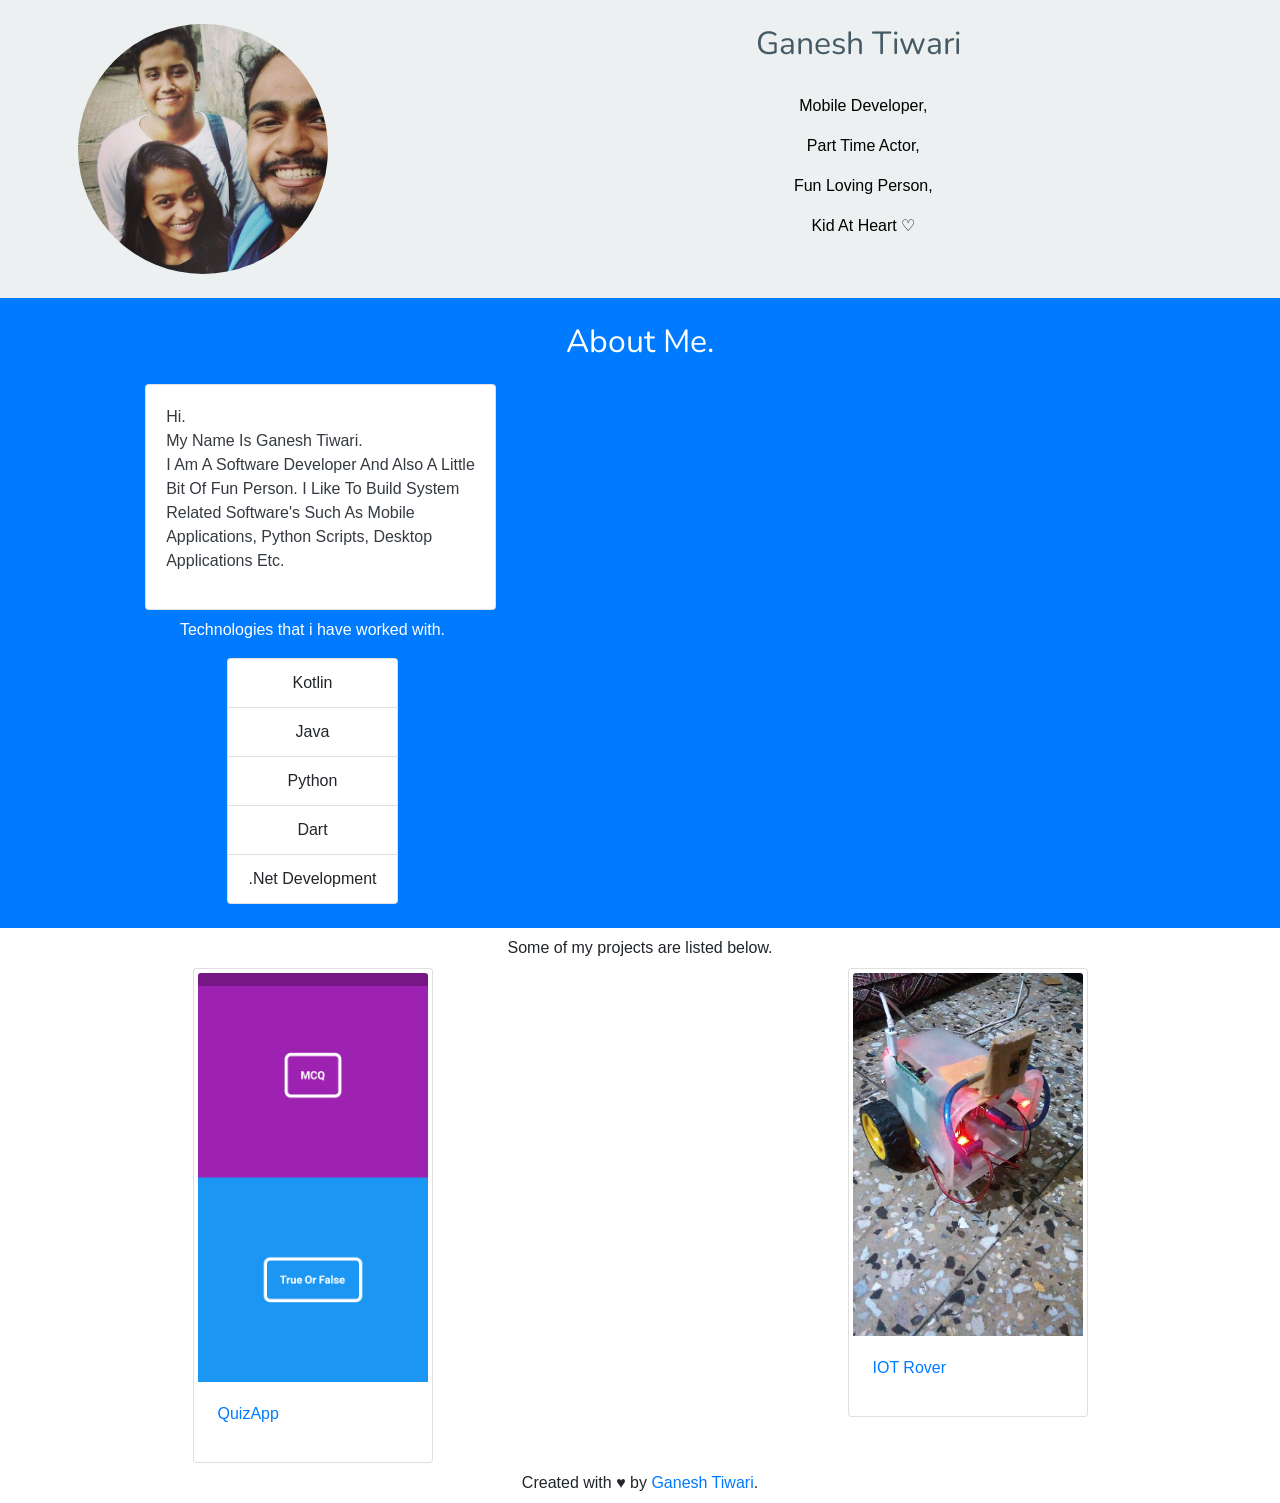
==== index.html @ c755c917 "divided about me and technologies in two rows when collapsed" ====
<!DOCTYPE html>
<html lang="en">
<head>
    <meta charset="utf-8">
    <meta http-equiv="X-UA-Compatible" content="IE=edge">
    <title>Public PortFolio</title>
    <meta name="viewport" content="width=device-width, initial-scale=1">
    <link rel="stylesheet" href="css/main.css">
    <link rel="stylesheet" href="https://stackpath.bootstrapcdn.com/bootstrap/4.3.1/css/bootstrap.min.css" integrity="sha384-ggOyR0iXCbMQv3Xipma34MD+dH/1fQ784/j6cY/iJTQUOhcWr7x9JvoRxT2MZw1T" crossorigin="anonymous">
    <script src="main.js"></script>
    <link href="https://fonts.googleapis.com/css?family=Nunito" rel="stylesheet">
</head>
<body>
    <div class="header row">
        <div class="col-md-4 py-4">
            <center>
                <img src="img/profile.jpg" class="avatar" height="250" alt="Avatar">
            </center>
        </div>
        <div class="col-md-8 h-100 text-center">
                <p class="title">Ganesh Tiwari</p>
                <p class="description">Mobile Developer,</p>
                <p class="description">Part Time Actor,</p> 
                <p class="description">Fun Loving Person,</p> 
                <p class="description">Kid At Heart &#9825;</p> 
        </div>
    </div>

    <div class="Details bg-primary">
        <div class="text-center text-white title">
            About Me.
        </div>

        <div class="row">
            <div class="col-md-6 d-flex m-2">
                <div class="card d-inline-block m-auto">
                    <p class="card-body text-capitalize text-dark">
                        Hi. <br>
                        my name is ganesh tiwari. <br>
                        i am a software developer and also a little <br>
                        bit of fun person. I like to build system <br>
                        related software's such as mobile <br>
                        applications, python scripts, Desktop <br>
                        applications Etc.</p> 
                </div>
            </div>

            <div class="col-md-6 d-flex flex-column">
                <div class="mb-3 text-center text-white">
                    Technologies that i have worked with.
                </div>
            
                <div class="list-languages mb-4 text-center">
                    <ul class="list-group d-inline-block">
                        <li class="list-group-item">Kotlin</li>
                        <li class="list-group-item">Java</li>
                        <li class="list-group-item">Python</li>
                        <li class="list-group-item">Dart</li>
                        <li class="list-group-item">.Net Development</li>
                    </ul>
                </div>
            </div>
        </div>

    </div>


    <div class="projects-list">
        <div class="d-flex justify-content-center m-2">Some of my projects are listed below.</div>
            
        <div class="row">
            <div class="col">
                <a href="https://github.com/gat786/QuizAppNew">
                    <div class="card p-1 m-auto" style="width:15rem;">
                        <img src="img/quiz_choice.png" class="card-img-top" alt="Choice Image">
                        <div class="card-body">
                            <div class="card-title">
                                QuizApp
                            </div>
                        </div>
                    </div>
                </a>
            </div>

            
            <div class="col">
                <a href="https://github.com/gat786/controller">
                    <div class="card p-1 m-auto" style="width:15rem;">
                        <img src="img/iot-rover.jpg" class="card-img-top" alt="IOT Rover">
                        <div class="card-body">
                            <div class="card-title">
                                IOT Rover
                            </div>
                        </div>
                    </div>
                </a>
            </div>

        </div>

    </div>

    <div class="footer">
        <p class="text-center my-2">Created with &hearts; by <a href="http://github.com/gat786">Ganesh Tiwari</a>.</p> 
    </div>

    <script src="https://code.jquery.com/jquery-3.3.1.slim.min.js" integrity="sha384-q8i/X+965DzO0rT7abK41JStQIAqVgRVzpbzo5smXKp4YfRvH+8abtTE1Pi6jizo" crossorigin="anonymous"></script>
    <script src="https://cdnjs.cloudflare.com/ajax/libs/popper.js/1.14.7/umd/popper.min.js" integrity="sha384-UO2eT0CpHqdSJQ6hJty5KVphtPhzWj9WO1clHTMGa3JDZwrnQq4sF86dIHNDz0W1" crossorigin="anonymous"></script>
    <script src="https://stackpath.bootstrapcdn.com/bootstrap/4.3.1/js/bootstrap.min.js" integrity="sha384-JjSmVgyd0p3pXB1rRibZUAYoIIy6OrQ6VrjIEaFf/nJGzIxFDsf4x0xIM+B07jRM" crossorigin="anonymous"></script>
</body>
</html>
---- css/main.css ----
body{
    background: #455A64;
}



.avatar{
    border-radius: 50%;
}

.header{
    background-color: #ecf0f1;
}

.title{
    font-family: 'Nunito', sans-serif;    
    font-size: 2rem;
    padding-bottom: 10px;
    padding-top: 20px;
    color: #455A64;
}

.description{
    color: black;
    padding-left: 10px;
}

td{
    padding: 10px;
}



.main{
    color: #FFFFFF;
    text-align: center;
}
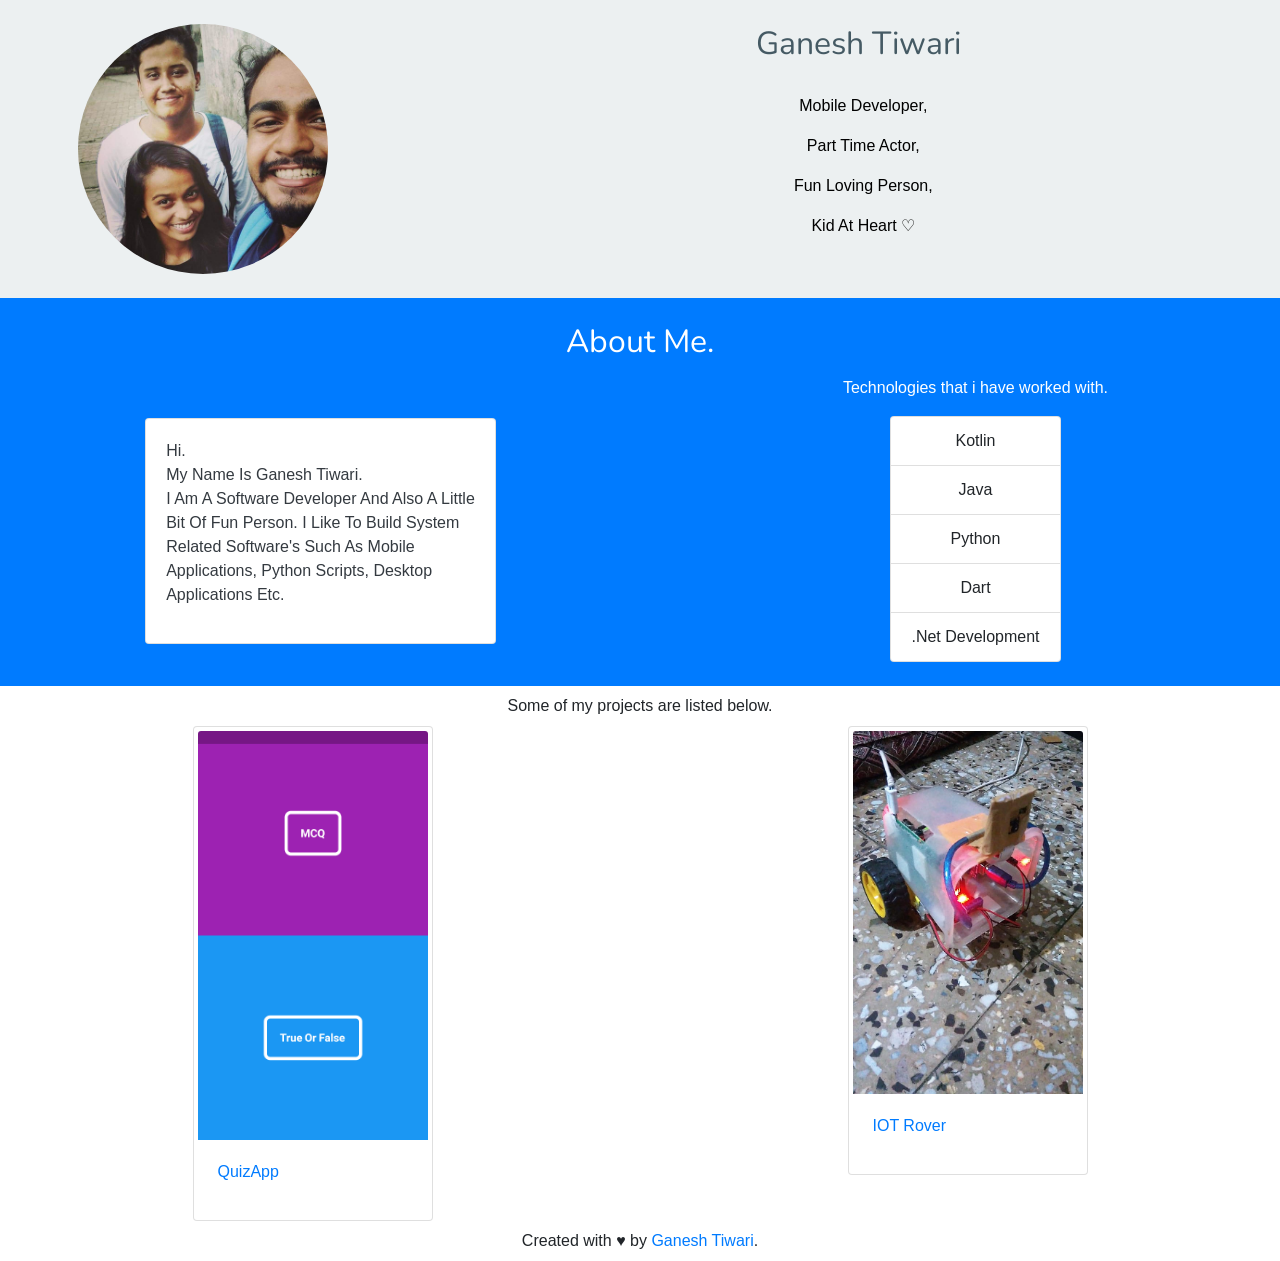
==== commit 4e31110a: "revised" ====
--- a/index.html
+++ b/index.html
@@ -32,7 +32,7 @@
         </div>
 
         <div class="row">
-            <div class="col-md-6 d-flex m-2">
+            <div class="col-sm-6 d-flex m-2">
                 <div class="card d-inline-block m-auto">
                     <p class="card-body text-capitalize text-dark">
                         Hi. <br>
@@ -45,7 +45,7 @@
                 </div>
             </div>
 
-            <div class="col-md-6 d-flex flex-column">
+            <div class="col d-flex flex-column">
                 <div class="mb-3 text-center text-white">
                     Technologies that i have worked with.
                 </div>
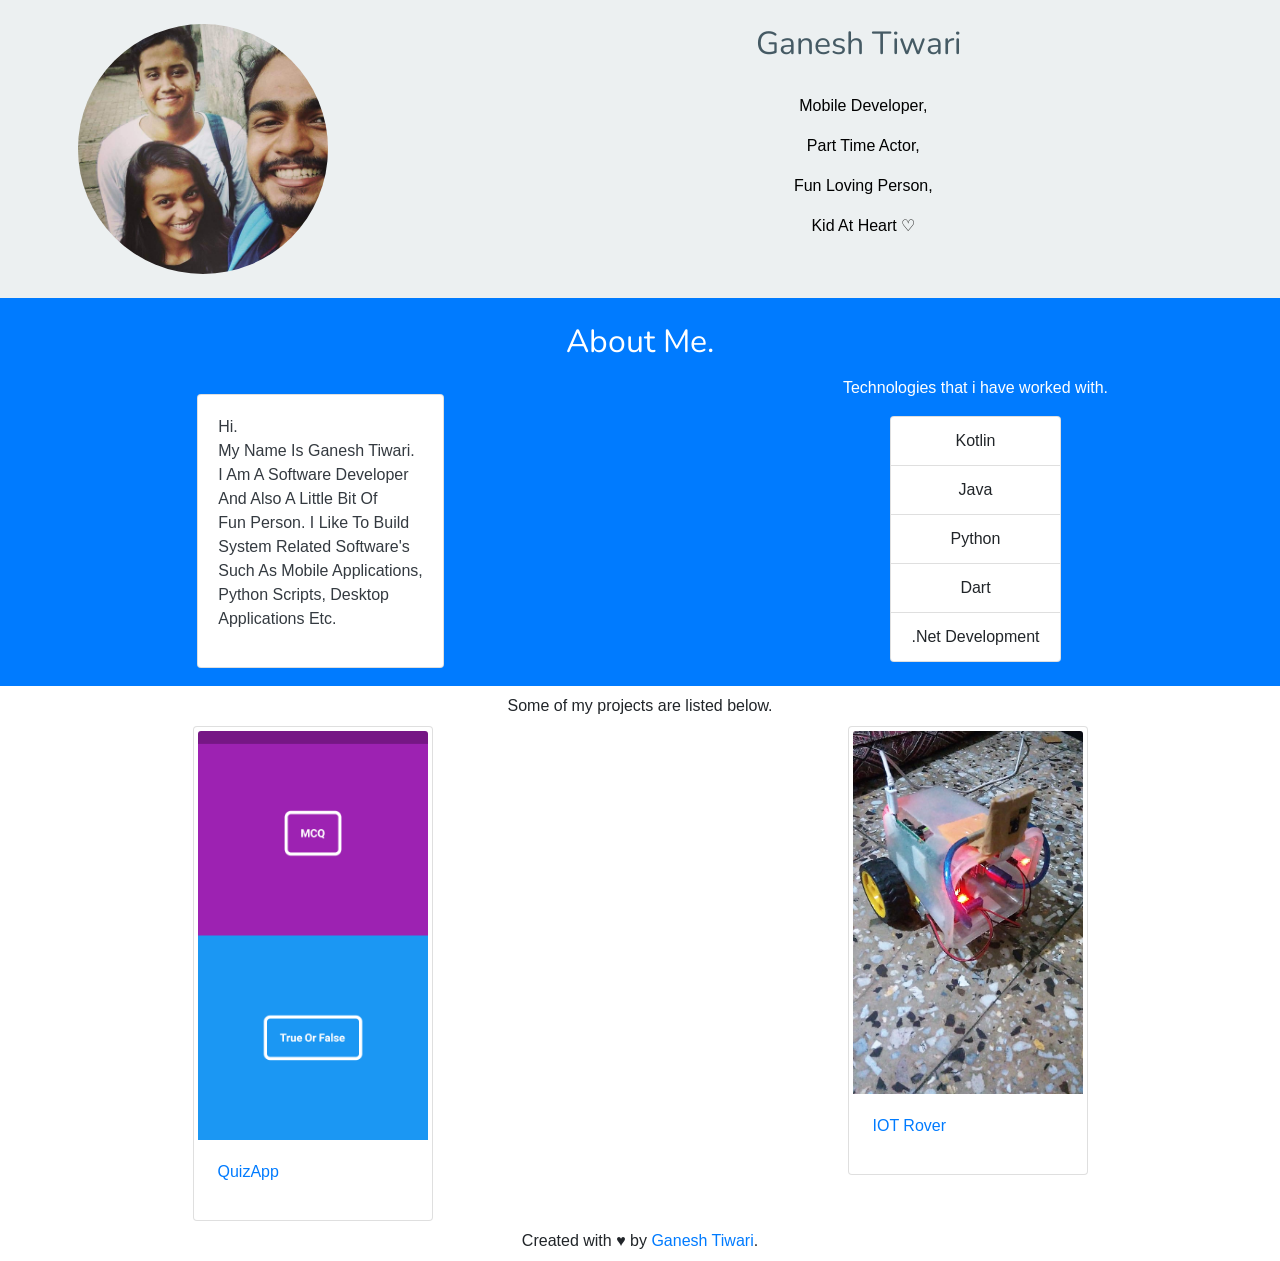
==== commit f082153d: "revised" ====
--- a/index.html
+++ b/index.html
@@ -34,13 +34,15 @@
         <div class="row">
             <div class="col-sm-6 d-flex m-2">
                 <div class="card d-inline-block m-auto">
-                    <p class="card-body text-capitalize text-dark">
+                    <p class="personal-desc card-body text-capitalize text-dark">
                         Hi. <br>
                         my name is ganesh tiwari. <br>
-                        i am a software developer and also a little <br>
-                        bit of fun person. I like to build system <br>
-                        related software's such as mobile <br>
-                        applications, python scripts, Desktop <br>
+                        i am a software developer <br>
+                        and also a little bit of <br> 
+                        fun person. I like to build <br> 
+                        system related software's <br> 
+                        such as mobile applications, <br>
+                        python scripts, Desktop <br> 
                         applications Etc.</p> 
                 </div>
             </div>
--- a/css/main.css
+++ b/css/main.css
@@ -2,7 +2,9 @@
     background: #455A64;
 }
 
-
+.personal-desc{
+    text-align:justify;
+}
 
 .avatar{
     border-radius: 50%;
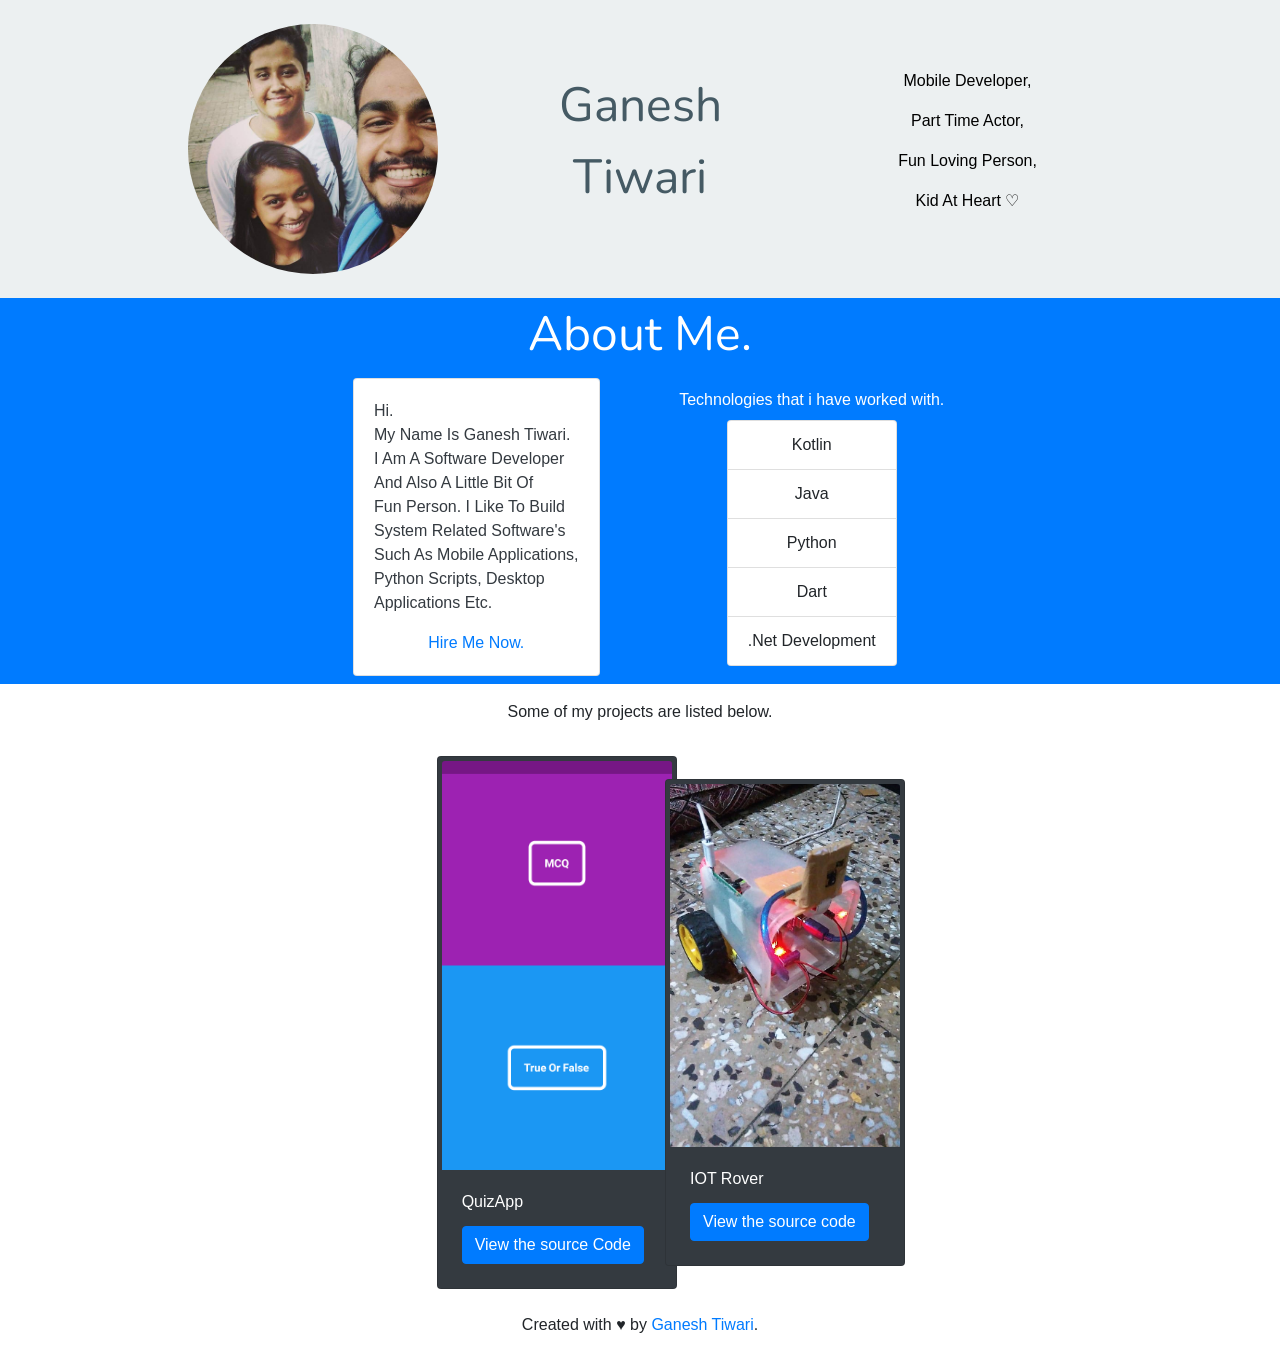
==== commit d7ace650: "centered divs" ====
--- a/index.html
+++ b/index.html
@@ -7,22 +7,38 @@
     <meta name="viewport" content="width=device-width, initial-scale=1">
     <link rel="stylesheet" href="css/main.css">
     <link rel="stylesheet" href="https://stackpath.bootstrapcdn.com/bootstrap/4.3.1/css/bootstrap.min.css" integrity="sha384-ggOyR0iXCbMQv3Xipma34MD+dH/1fQ784/j6cY/iJTQUOhcWr7x9JvoRxT2MZw1T" crossorigin="anonymous">
-    <script src="main.js"></script>
+    <script src="js/main.js"></script>
     <link href="https://fonts.googleapis.com/css?family=Nunito" rel="stylesheet">
 </head>
 <body>
-    <div class="header row">
-        <div class="col-md-4 py-4">
+    <div class="header row justify-content-center">
+        <div class="col-md-3 py-4">
             <center>
                 <img src="img/profile.jpg" class="avatar" height="250" alt="Avatar">
             </center>
         </div>
-        <div class="col-md-8 h-100 text-center">
-                <p class="title">Ganesh Tiwari</p>
-                <p class="description">Mobile Developer,</p>
-                <p class="description">Part Time Actor,</p> 
-                <p class="description">Fun Loving Person,</p> 
-                <p class="description">Kid At Heart &#9825;</p> 
+        <div class="col col-md-3 text-center align-middle title ">
+            <table height="100%" width="100%">
+                <tr>
+                    <td class="align-middle">
+                        <p class="title">Ganesh Tiwari</p> 
+                    </td>
+                </tr>
+            </table>    
+            
+        </div>
+        <div class="col-md-3">
+            <table height="100%"  width="100%">
+                <tr>
+                    <td class="align-middle">
+                        <p class=" text-center description">Mobile Developer,</p>
+                        <p class="description text-center ">Part Time Actor,</p> 
+                        <p class="description text-center ">Fun Loving Person,</p> 
+                        <p class="description text-center ">Kid At Heart &#9825;</p>                     
+                    </td>
+                </tr>
+            </table>   
+            
         </div>
     </div>
 
@@ -31,28 +47,34 @@
             About Me.
         </div>
 
-        <div class="row">
-            <div class="col-sm-6 d-flex m-2">
-                <div class="card d-inline-block m-auto">
-                    <p class="personal-desc card-body text-capitalize text-dark">
-                        Hi. <br>
-                        my name is ganesh tiwari. <br>
-                        i am a software developer <br>
-                        and also a little bit of <br> 
-                        fun person. I like to build <br> 
-                        system related software's <br> 
-                        such as mobile applications, <br>
-                        python scripts, Desktop <br> 
-                        applications Etc.</p> 
+        <div class="row justify-content-center">
+            <div class="col-md-3 m-2 text-center">
+                <div class="card  d-inline-block  m-auto">
+                    <div class="card-body">
+                        <p class="personal-desc text-capitalize text-dark">
+                                Hi. <br>
+                                my name is ganesh tiwari. <br>
+                                i am a software developer <br>
+                                and also a little bit of <br> 
+                                fun person. I like to build <br> 
+                                system related software's <br> 
+                                such as mobile applications, <br>
+                                python scripts, Desktop <br> 
+                                applications Etc.</p> 
+                        <a href="http://webxstudio.in">
+                            Hire Me Now.
+                        </a>
+                    </div>
+                    
                 </div>
             </div>
 
-            <div class="col d-flex flex-column">
-                <div class="mb-3 text-center text-white">
+            <div class="col-md-3 my-auto">
+                <div class="text-center text-white mb-2">    
                     Technologies that i have worked with.
                 </div>
             
-                <div class="list-languages mb-4 text-center">
+                <div class="list-languages text-center">
                     <ul class="list-group d-inline-block">
                         <li class="list-group-item">Kotlin</li>
                         <li class="list-group-item">Java</li>
@@ -61,6 +83,7 @@
                         <li class="list-group-item">.Net Development</li>
                     </ul>
                 </div>
+
             </div>
         </div>
 
@@ -68,34 +91,46 @@
 
 
     <div class="projects-list">
-        <div class="d-flex justify-content-center m-2">Some of my projects are listed below.</div>
+        <div class="d-flex justify-content-center my-3">Some of my projects are listed below.</div>
             
-        <div class="row">
-            <div class="col">
-                <a href="https://github.com/gat786/QuizAppNew">
-                    <div class="card p-1 m-auto" style="width:15rem;">
+        <div class="row justify-content-center h-100">
+            <div class="col-md-2 my-3">
+
+                    <div class="card text-white bg-dark p-1 m-auto" style="width:15rem;">
                         <img src="img/quiz_choice.png" class="card-img-top" alt="Choice Image">
                         <div class="card-body">
                             <div class="card-title">
                                 QuizApp
                             </div>
+                            <a href="https://github.com/gat786/QuizAppNew" class="btn btn-primary">
+                                View the source Code
+                            </a>
                         </div>
                     </div>
-                </a>
+                
             </div>
 
             
-            <div class="col">
-                <a href="https://github.com/gat786/controller">
-                    <div class="card p-1 m-auto" style="width:15rem;">
-                        <img src="img/iot-rover.jpg" class="card-img-top" alt="IOT Rover">
-                        <div class="card-body">
-                            <div class="card-title">
-                                IOT Rover
-                            </div>
-                        </div>
-                    </div>
-                </a>
+            <div class="col-md-2 my-3">
+                    <table height="100%"  width="100%">
+                        <tr>
+                            <td class="align-middle">
+                                <div class="card text-white bg-dark p-1 m-auto" style="width:15rem;">
+                                    <img src="img/iot-rover.jpg" class="card-img-top" alt="IOT Rover">
+                                    <div class="card-body">
+                                        <div class="card-title">
+                                            IOT Rover
+                                        </div>
+                                        <a href="https://github.com/gat786/controller" class="btn btn-primary">
+                                            View the source code
+                                        </a>
+                                    </div>
+                                </div>
+                            </td>
+                        </tr>
+                    </table>  
+                
+                    
             </div>
 
         </div>
--- a/css/main.css
+++ b/css/main.css
@@ -5,6 +5,7 @@
 .personal-desc{
     text-align:justify;
 }
+
 
 .avatar{
     border-radius: 50%;
@@ -16,15 +17,13 @@
 
 .title{
     font-family: 'Nunito', sans-serif;    
-    font-size: 2rem;
-    padding-bottom: 10px;
-    padding-top: 20px;
+    font-size: 3rem;
+    padding: auto;
     color: #455A64;
 }
 
 .description{
     color: black;
-    padding-left: 10px;
 }
 
 td{
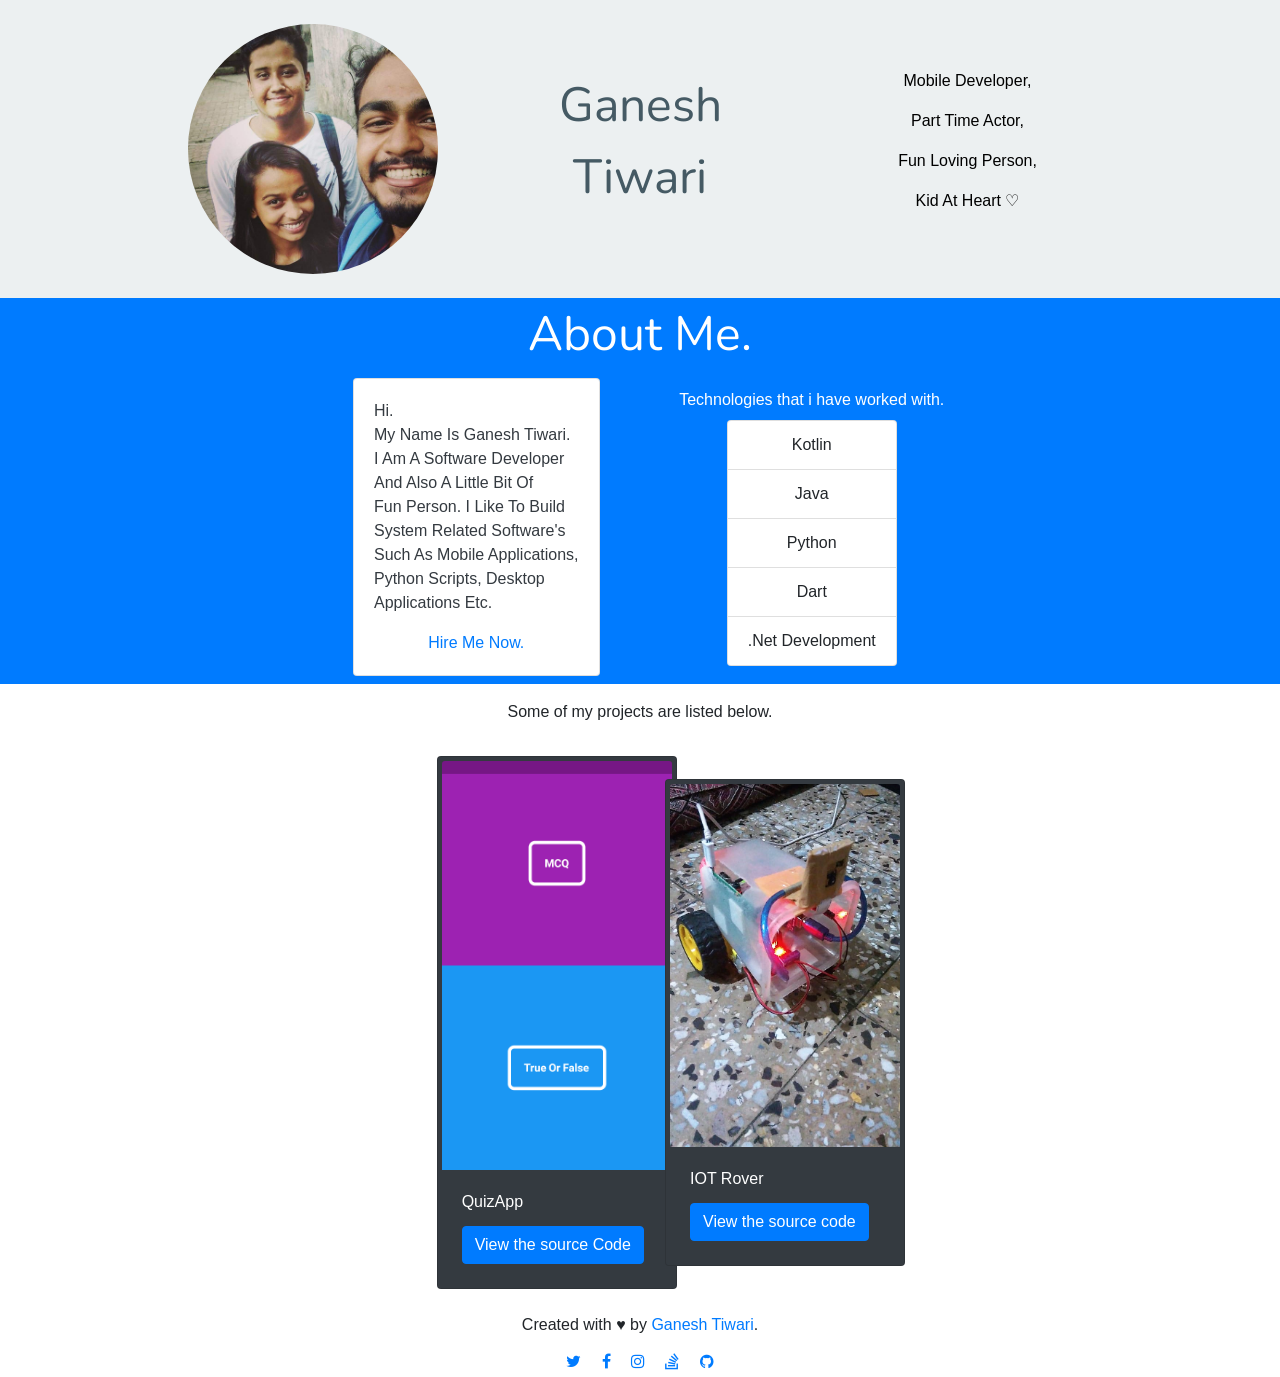
==== commit ddcd47a6: "social buttons added" ====
--- a/index.html
+++ b/index.html
@@ -8,6 +8,7 @@
     <link rel="stylesheet" href="css/main.css">
     <link rel="stylesheet" href="https://stackpath.bootstrapcdn.com/bootstrap/4.3.1/css/bootstrap.min.css" integrity="sha384-ggOyR0iXCbMQv3Xipma34MD+dH/1fQ784/j6cY/iJTQUOhcWr7x9JvoRxT2MZw1T" crossorigin="anonymous">
     <script src="js/main.js"></script>
+    <link href="https://stackpath.bootstrapcdn.com/font-awesome/4.7.0/css/font-awesome.min.css" rel="stylesheet">
     <link href="https://fonts.googleapis.com/css?family=Nunito" rel="stylesheet">
 </head>
 <body>
@@ -139,6 +140,14 @@
 
     <div class="footer">
         <p class="text-center my-2">Created with &hearts; by <a href="http://github.com/gat786">Ganesh Tiwari</a>.</p> 
+        <div class="text-center">
+            <a class="m-2 fa fa-twitter" href="https://twitter.com/ganeshtiwari786"></a>                
+            <a class="fa m-2 fa-facebook" href="https://fb.com/gat786"></a> 
+            <a class="fa m-2 fa-instagram" href="https://instagram.com/iwrotestan"></a>
+            <a class="fa m-2 fa-stack-overflow" href="https://stackoverflow.com/users/9215525/ganesh-tiwari"></a>            
+            <a class="fa m-2 fa-github" href="https://www.github.com/gat786"></a>              
+        </div>
+        
     </div>
 
     <script src="https://code.jquery.com/jquery-3.3.1.slim.min.js" integrity="sha384-q8i/X+965DzO0rT7abK41JStQIAqVgRVzpbzo5smXKp4YfRvH+8abtTE1Pi6jizo" crossorigin="anonymous"></script>
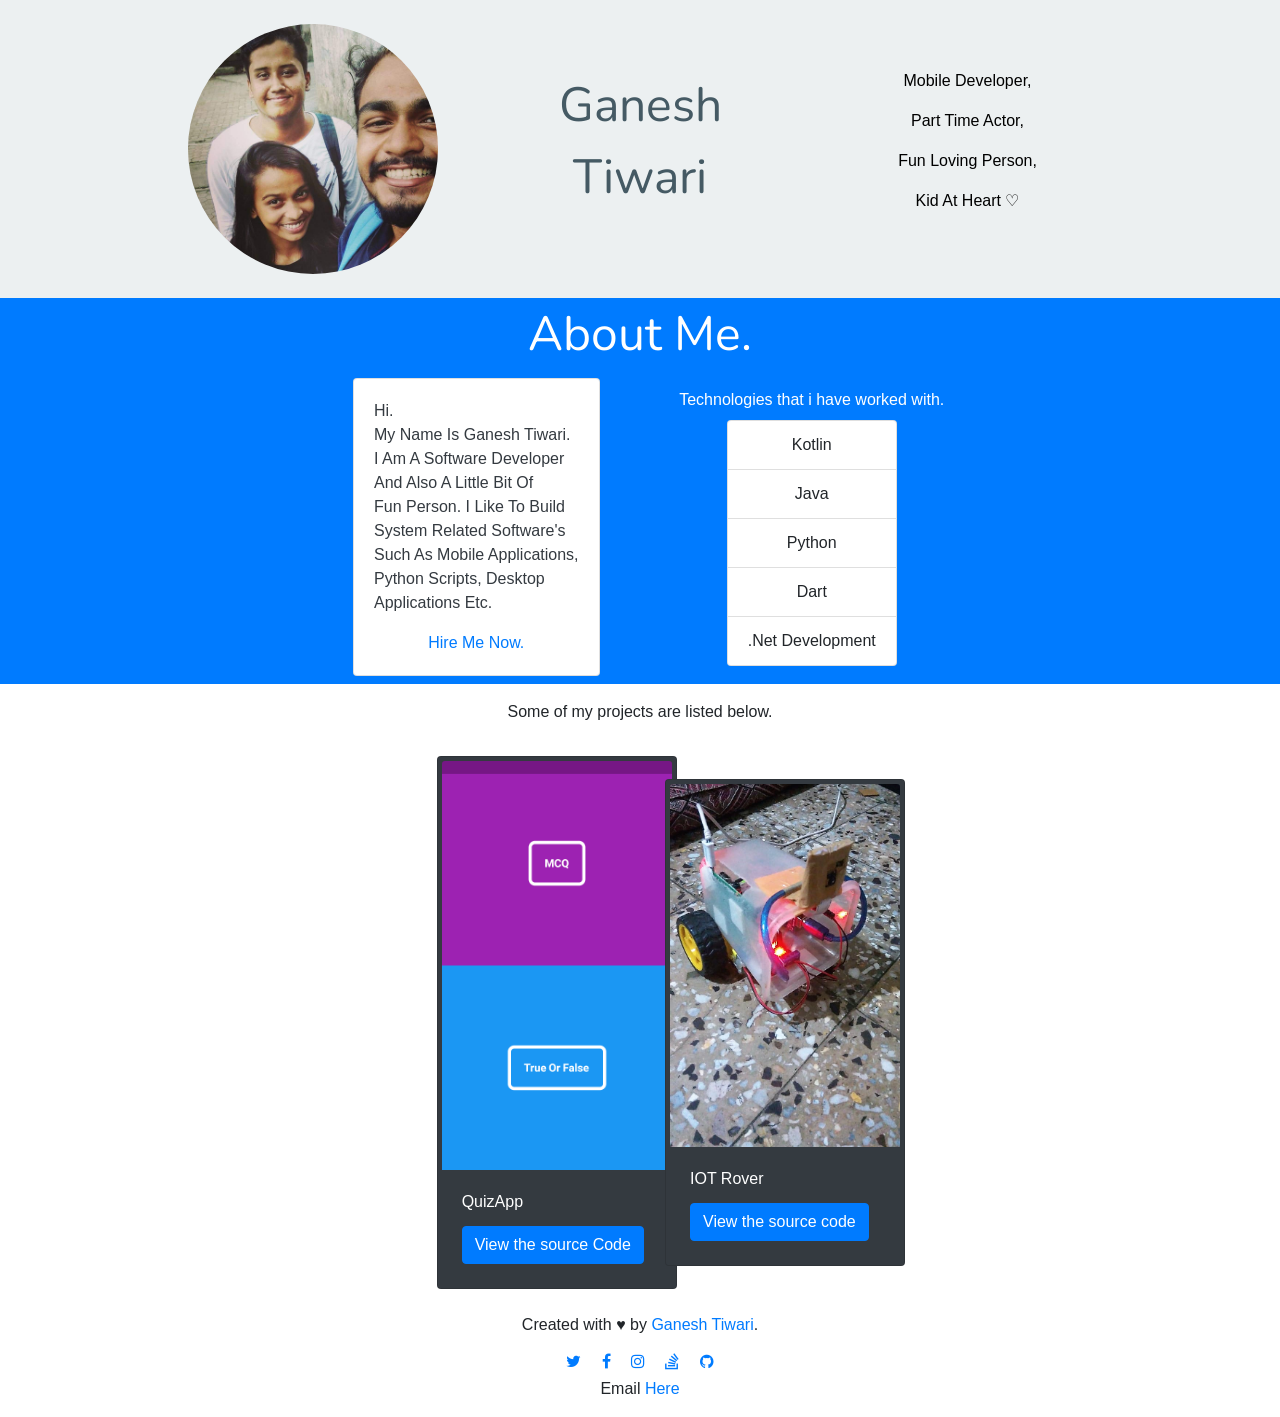
==== commit cdaa15f0: "social buttons added" ====
--- a/index.html
+++ b/index.html
@@ -147,7 +147,7 @@
             <a class="fa m-2 fa-stack-overflow" href="https://stackoverflow.com/users/9215525/ganesh-tiwari"></a>            
             <a class="fa m-2 fa-github" href="https://www.github.com/gat786"></a>              
         </div>
-        
+        <p class="text-center">Email <a href="mailto:ganesh@webxstudio.in">Here</a></p>
     </div>
 
     <script src="https://code.jquery.com/jquery-3.3.1.slim.min.js" integrity="sha384-q8i/X+965DzO0rT7abK41JStQIAqVgRVzpbzo5smXKp4YfRvH+8abtTE1Pi6jizo" crossorigin="anonymous"></script>
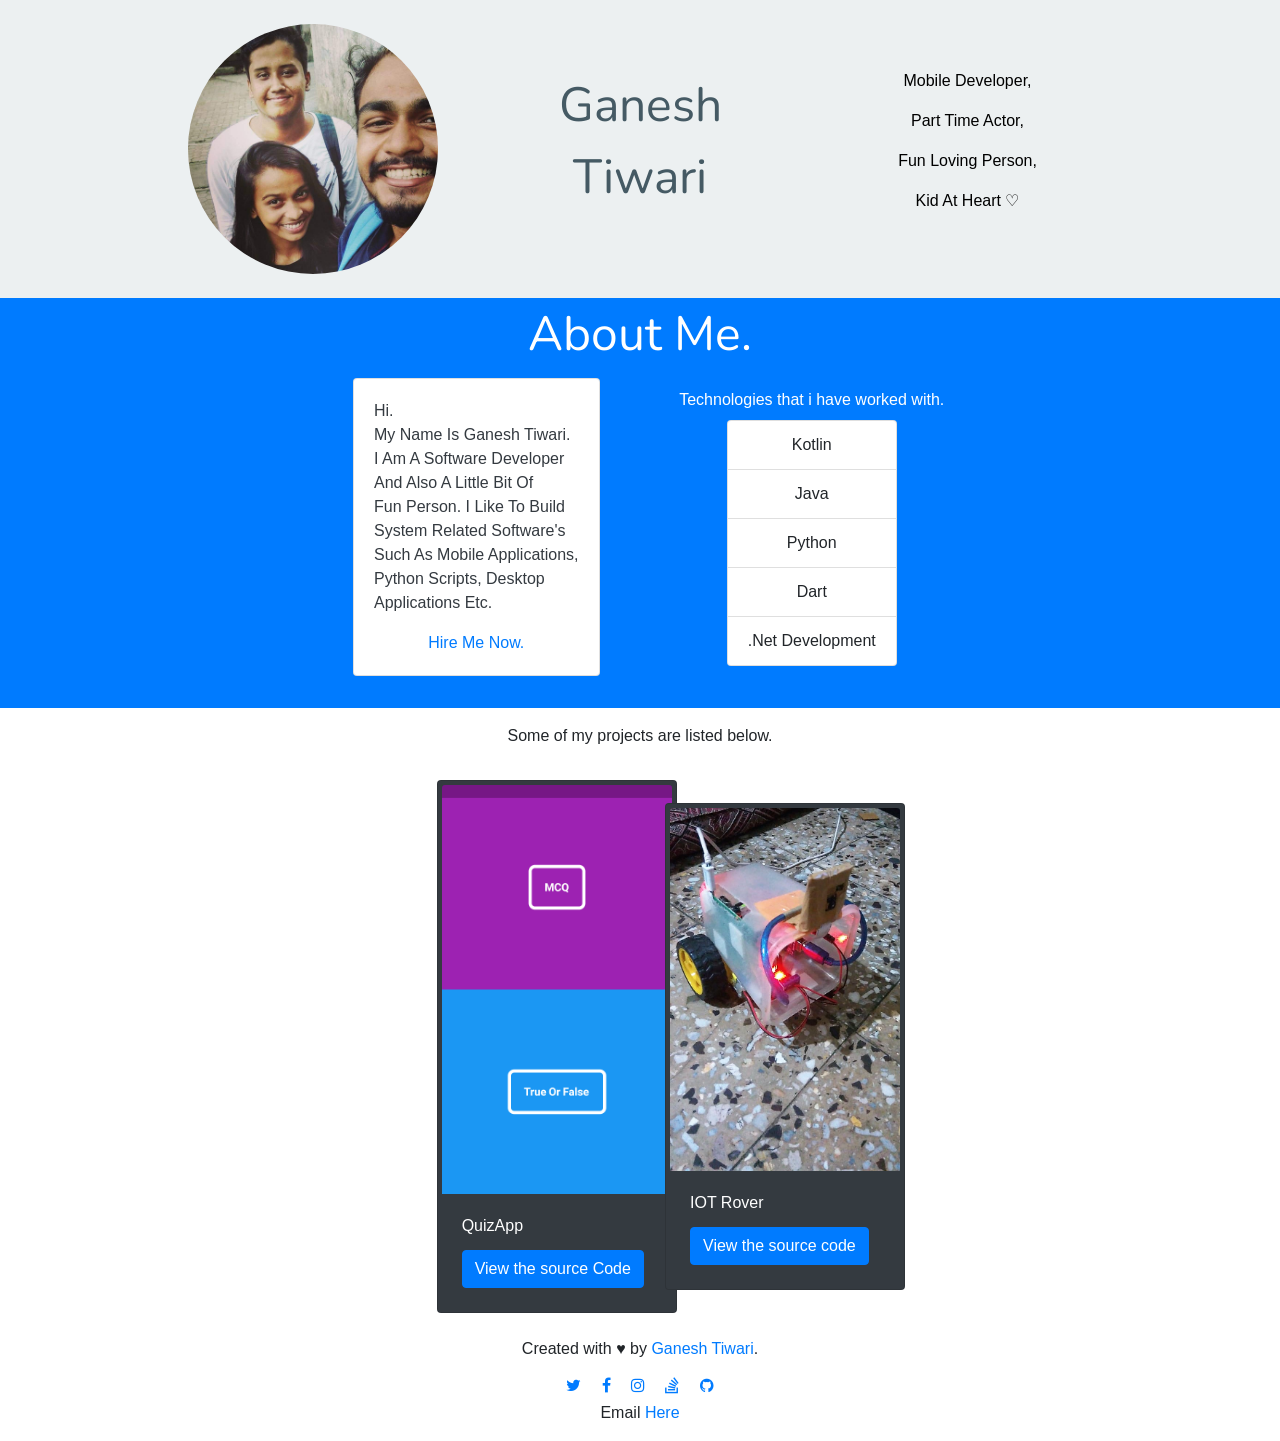
==== commit 817fb90e: "social buttons added" ====
--- a/index.html
+++ b/index.html
@@ -48,7 +48,7 @@
             About Me.
         </div>
 
-        <div class="row justify-content-center">
+        <div class="row pb-4 mb-3 justify-content-center">
             <div class="col-md-3 m-2 text-center">
                 <div class="card  d-inline-block  m-auto">
                     <div class="card-body">
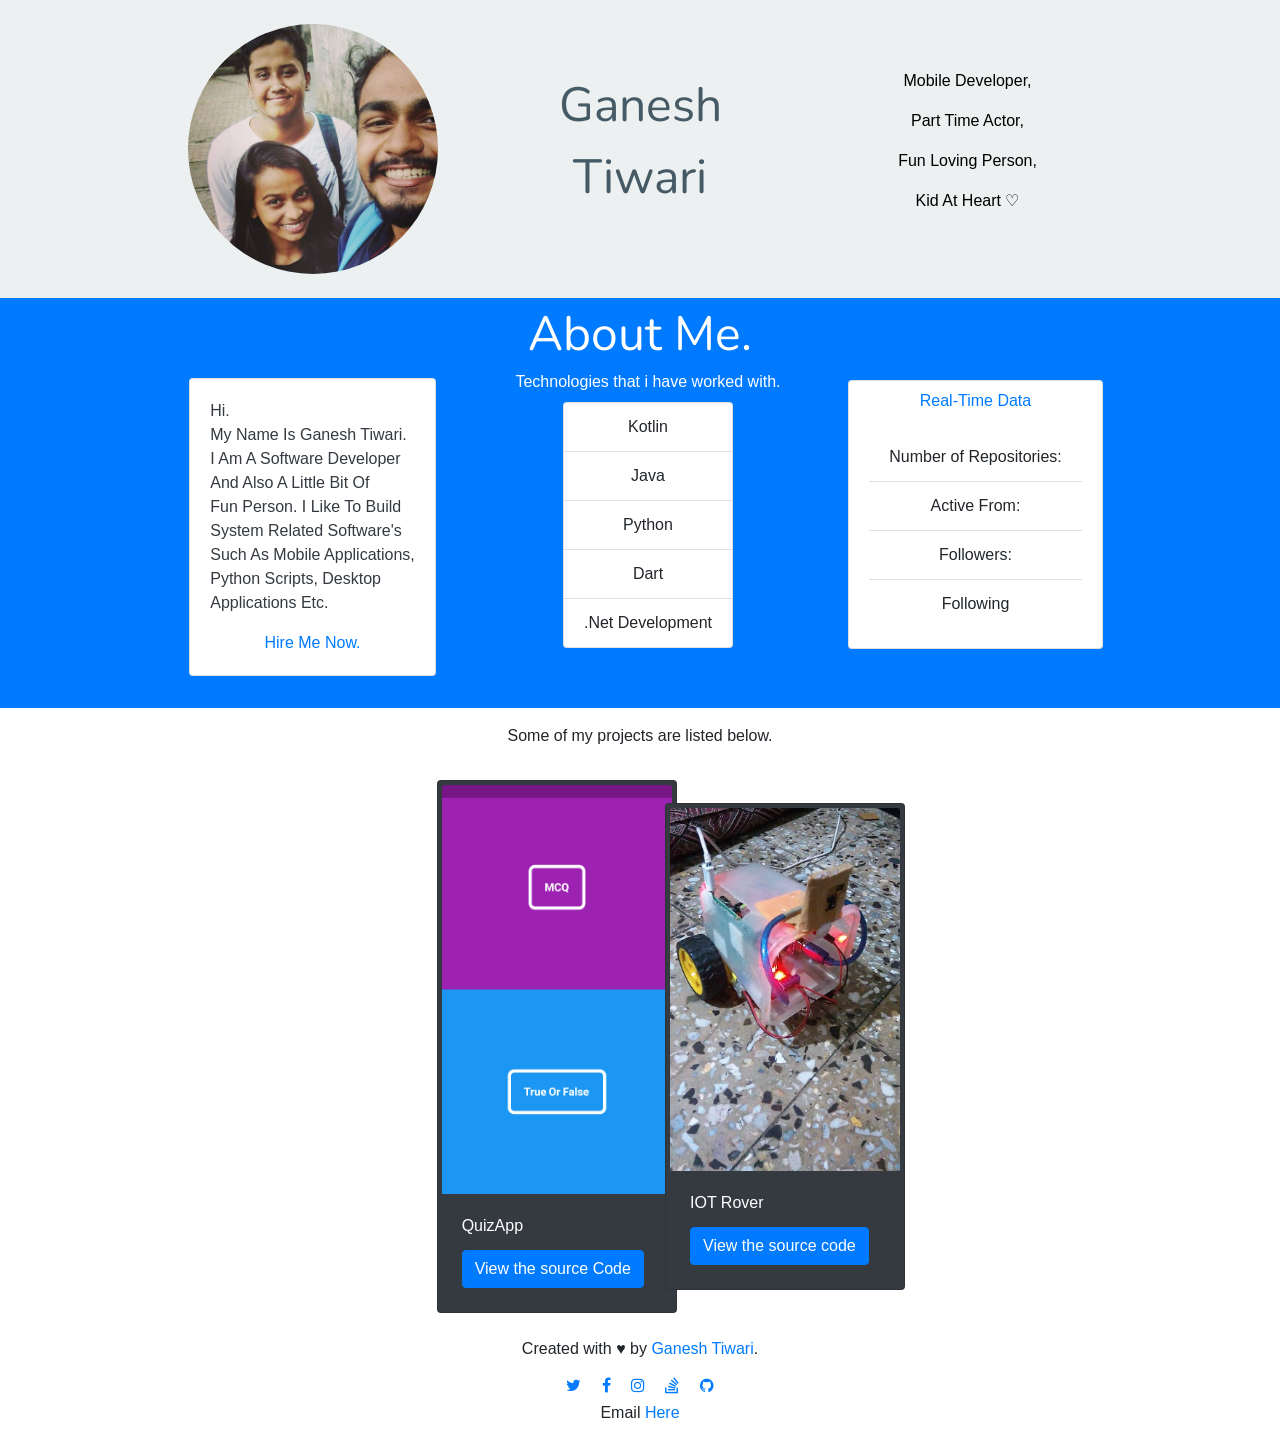
==== commit b9a5e540: "github api added" ====
--- a/index.html
+++ b/index.html
@@ -3,8 +3,8 @@
 <head>
     <meta charset="utf-8">
     <meta http-equiv="X-UA-Compatible" content="IE=edge">
-    <title>Public PortFolio</title>
     <meta name="viewport" content="width=device-width, initial-scale=1">
+    <title>Portfolio</title>
     <link rel="stylesheet" href="css/main.css">
     <link rel="stylesheet" href="https://stackpath.bootstrapcdn.com/bootstrap/4.3.1/css/bootstrap.min.css" integrity="sha384-ggOyR0iXCbMQv3Xipma34MD+dH/1fQ784/j6cY/iJTQUOhcWr7x9JvoRxT2MZw1T" crossorigin="anonymous">
     <script src="js/main.js"></script>
@@ -39,7 +39,6 @@
                     </td>
                 </tr>
             </table>   
-            
         </div>
     </div>
 
@@ -70,7 +69,7 @@
                 </div>
             </div>
 
-            <div class="col-md-3 my-auto">
+            <div class="col-md-3 mb-3">
                 <div class="text-center text-white mb-2">    
                     Technologies that i have worked with.
                 </div>
@@ -85,6 +84,45 @@
                     </ul>
                 </div>
 
+            </div>
+
+            <div class="col-md-3">
+                <table width="100%">
+                    <tr>
+                        <td class="text-center" width="100%">
+                            <div class="card d-inline-block">
+                                <div class="text-primary pt-2">
+                                    Real-Time Data
+                                </div>
+                                <div class="card-body">
+                                    <ul class="list-group list-group-flush">
+                                        <li class="list-group-item">
+                                        Number of Repositories: 
+                                        <span id="no_of_repo">
+
+                                        </span></li>
+                                        <li class="list-group-item">
+                                        Active From:
+                                        <span id="active_from_data">
+                                            
+                                        </span></li>
+                                        <li class="list-group-item">
+                                        Followers: 
+                                        <span id="followers">
+
+                                        </span></li>
+                                        <li class="list-group-item">
+                                        Following
+                                        <span id="following">
+
+                                        </span></li>
+                                    </ul>
+                                </div>
+                            </div>            
+                        </td>
+                    </tr>
+                </table>
+                
             </div>
         </div>
 
